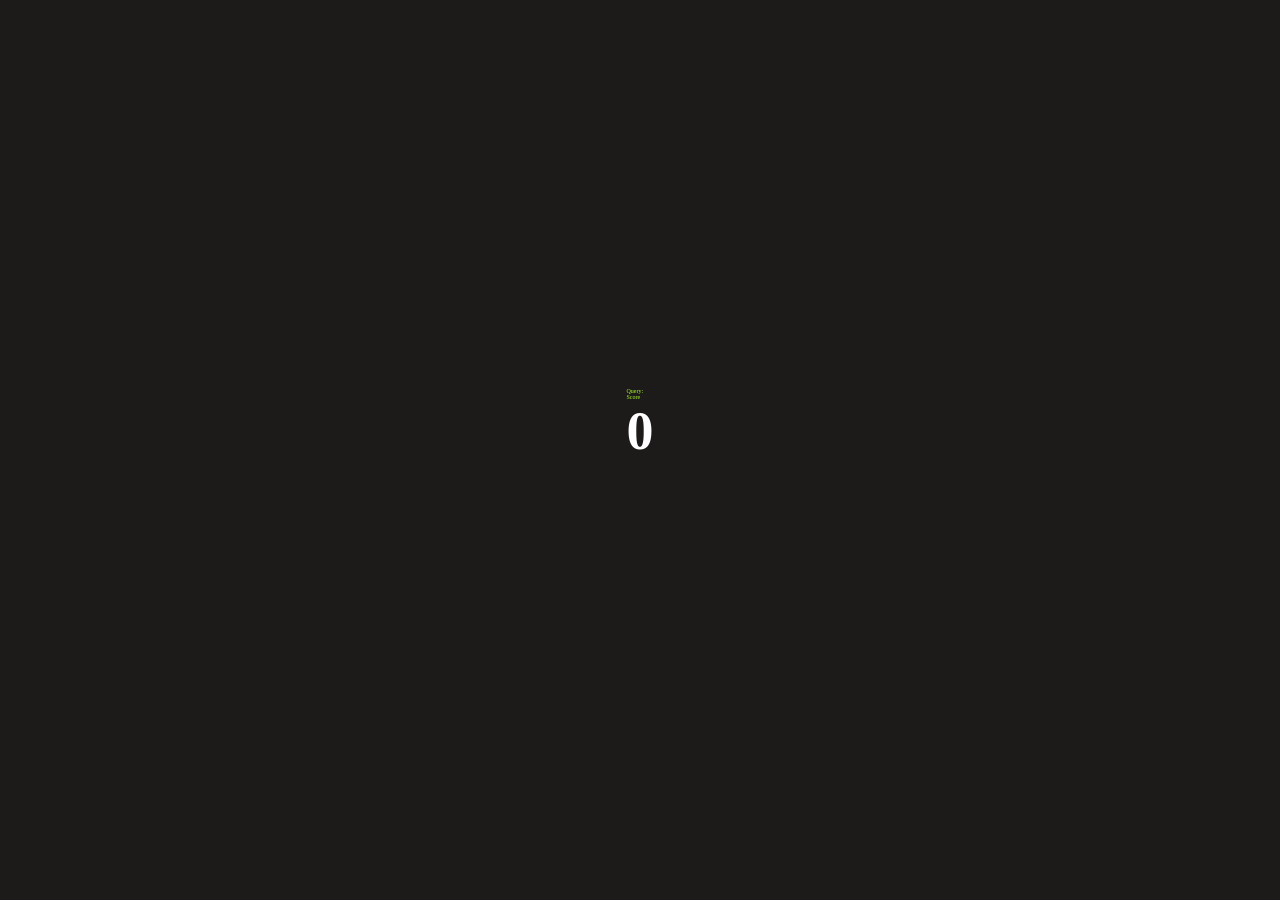
==== brincadera.html @ 7e983f4d "Added appropriate styles and multiple htmls, css, and Jscript" ====
<!DOCTYPE html>
<html lang="en">
<head>
    <meta charset="UTF-8">
    <meta http-equiv="X-UA-Compatible" content="IE=edge">
    <meta name="viewport" content="width=device-width, initial-scale=1.0">
    <title>Soup-Du-Jour</title>
    <link rel="stylesheet" href="style.css">
    <link rel="stylesheet" href="jogo.css">
</head>
<body>
    <div class="objectivum">
        <div id="game" class="justify-content flex-clumn">
            <div class="hud-item">
                <p id="progressText" class="hud-prefix">
                    Query:
                </p>
                <div id="progressBar">
                    <div id="progressBarFull"></div>
                </div>            
            </div>
            <div class="hud-item">
                <p class="hud-prefix">
                    Score
                <p>
                <h1 class="hud-main-text" id="score">
                    0
                </h1>
            </div>        
        </div>
    </div>
</body>
</html>
---- style.css ----
@import url('https://fonts.googleapis.com/cs2?family=Nova+Square&display=swap');

:root {
    background-color: rgb(29, 26, 26);
}

*{
    box-sizing: border-box;
    margin: 0;
    padding: 0;
    font-size: 62.5%;
    font-family: 'Nova Square', cursive;
    color: greenyellow;
}

h1{
    font-size: 5.4rem;
    color: #fff;
    margin-bottom: 5rem;
}

h2{
    font-size: 4.2rem;
    margin-bottom: 4rem;
}

.objectivum {
    width: 100vw;
    height: 100vh;
    display: flex;
    justify-content: center;
    align-items: center;
    max-width: 80rem;
    margin: 0 auto;
    padding: 2rem;
}

.flex-column {
    display: flex;
    flex-direction: column;
}

.flex-center {
    justify-content: center;
    align-content: center;
}

.justify-center {
    justify-content: center;
}

.text-center {
    text-align: center;
}

.hidden {
    display: none;
}

.btn {
    font-size: 2.4rem;
    padding: 2rem 0;
    width: 30rem;
    text-align: center;
    margin-bottom: 1rem;
    text-decoration:double;
    color: rgb(29, 26, 26);
    background: linear-gradient(90deg, rgb(18, 93, 255) 0%, rgb(0, 102, 255) 100%);
    border-radius: 4px;
}

.btn:hover {
    cursor: pointer;
    box-shadow: 0 0.4rem 1.4rem 0 rgba( 0, 114, 244, 0.6);
    transition: transform 180ms;
    transform: scale(1.03);
}

.btn[disabled]:hover{
    cursor: not-allowed;
    box-shadow: none;
    transform: none;
}

#highscore-btn{
    background: linear-gradient(90deg, rgb(58 4% 0%) 0%, rgb(240, 221, 6) 100%) ;
}

#highscore-btn:hover{
    box-shadow: 0 0.4rem 1.4rem 0 rgba(255, 255, 0, 0.5)
}

.fa-crown{
    font-size: 2rem;
    margin-left: 1.5rem;
}
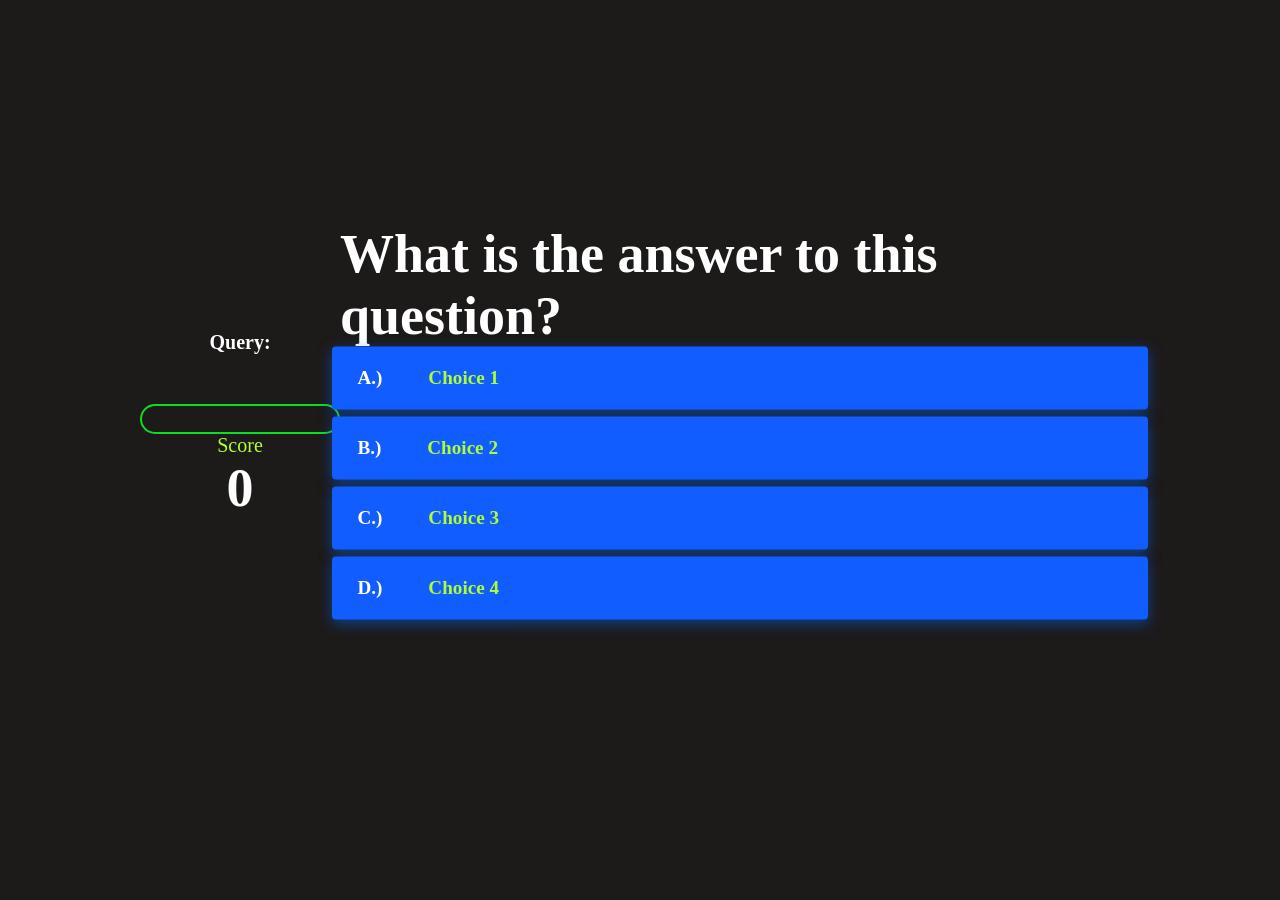
==== commit 840089f0: "Added other pages with css, html and java" ====
--- a/brincadera.html
+++ b/brincadera.html
@@ -12,9 +12,9 @@
     <div class="objectivum">
         <div id="game" class="justify-content flex-clumn">
             <div class="hud-item">
-                <p id="progressText" class="hud-prefix">
+                <h1 id="progressText" class="hud-prefix">
                     Query:
-                </p>
+                </h1>
                 <div id="progressBar">
                     <div id="progressBarFull"></div>
                 </div>            
@@ -28,6 +28,25 @@
                 </h1>
             </div>        
         </div>
+        <h1 id="pergunta">What is the answer to this question?
+            <div class="objectivum-arbitrium">
+                <p class="prefis-arbitrium">A.)</p>
+                <p class="textus-arbitrium" data-number="1">Choice 1</p>
+            </div>
+            <div class="objectivum-arbitrium">
+                <p class="prefis-arbitrium">B.)</p>
+                <p class="textus-arbitrium" data-number="2">Choice 2</p>
+            </div>
+            <div class="objectivum-arbitrium">
+                <p class="prefis-arbitrium">C.)</p>
+                <p class="textus-arbitrium" data-number="3">Choice 3</p>
+            </div>
+            <div class="objectivum-arbitrium">
+                <p class="prefis-arbitrium">D.)</p>
+                <p class="textus-arbitrium" data-number="4">Choice 4</p>
+            </div>
+        </h1>   
     </div>
+    <script src="jogo.js"></script>
 </body>
 </html>
--- a/style.css
+++ b/style.css
@@ -1,5 +1,3 @@
-@import url('https://fonts.googleapis.com/cs2?family=Nova+Square&display=swap');
-
 :root {
     background-color: rgb(29, 26, 26);
 }
@@ -90,7 +88,8 @@
     box-shadow: 0 0.4rem 1.4rem 0 rgba(255, 255, 0, 0.5)
 }
 
-.fa-crown{
-    font-size: 2rem;
-    margin-left: 1.5rem;
+/* END GAME CSS */
+.end-form-container {
+    width: 100%;
+    display: flex;
 }
--- a/jogo.css
+++ b/jogo.css
@@ -0,0 +1,74 @@
+body{
+    color: #fff;
+}
+
+.objectivum-arbitrium {
+    display: flex;
+    margin-bottom: 0.8rem;
+    width: 100%;
+    border-radius: 4px;
+    background: rgb(18, 93, 255);
+    font-size: 3rem;
+    min-width: 80rem;
+}
+
+.objectivum-arbitrium {
+    cursor: pointer;
+    box-shadow: 0 0.4rem 1.4rem 0 rgba(0, 103, 247, 0.5);
+    transform: scale(1.02);
+    transform: transform 100ms;
+}
+
+.prefis-arbitrium {
+    padding: 2rem 2.5rem;
+    color:white;
+}
+
+.textus-arbitrium {
+    padding: 2rem;
+    width: 100%;
+}
+
+.verum {
+    background: linear-gradient(32deg, rgba(11, 223, 36) 0%, rgb(41, 232, 111)100%);
+}
+.falsa {
+    background: linear-gradient(32deg, rgba(230, 29, 29, 1) 0%, rgb(224, 11, 11, 1)100%);
+}
+
+/* le 'HEADS UP" here */
+#hud {
+    display: flex;
+    justify-content: space-between;
+}
+
+.hud-prefix {
+    text-align: center;
+    font-size: 2rem; 
+}
+
+.hud-main-text {
+    text-align: center;
+}
+
+#progressBar {
+    width: 20rem;
+    height: 3rem;
+    border: 0.2rem solid rgb(11, 223, 36);
+    margin-top: 2rem;
+    border-radius: 50px;
+    overflow: hidden;
+}
+
+#progressBarFull {
+    height: 100%;
+    background: rgb(11, 223, 36);
+    width: 0%;
+}
+
+@media screen and (max-width: 768px) {
+    .objectivum-arbitrium{
+        min-width: 40rem;
+    }
+    
+}
